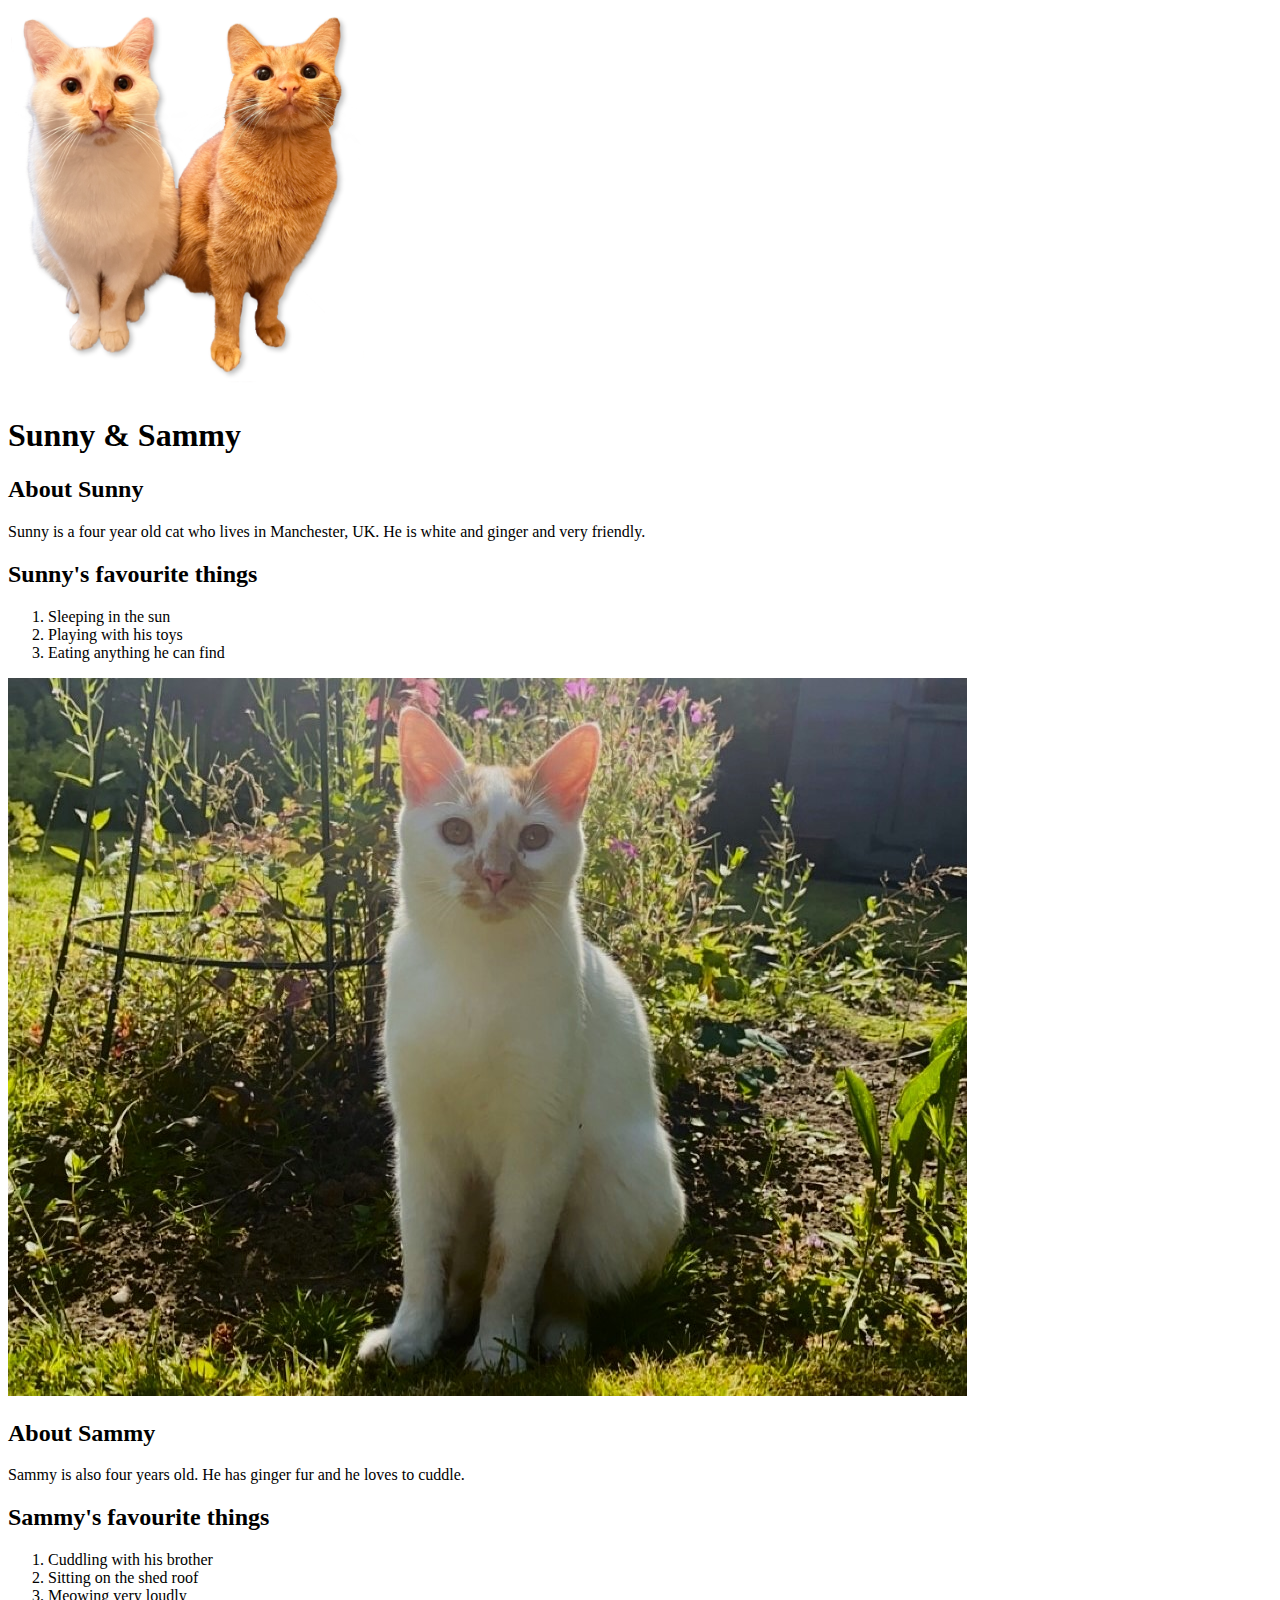
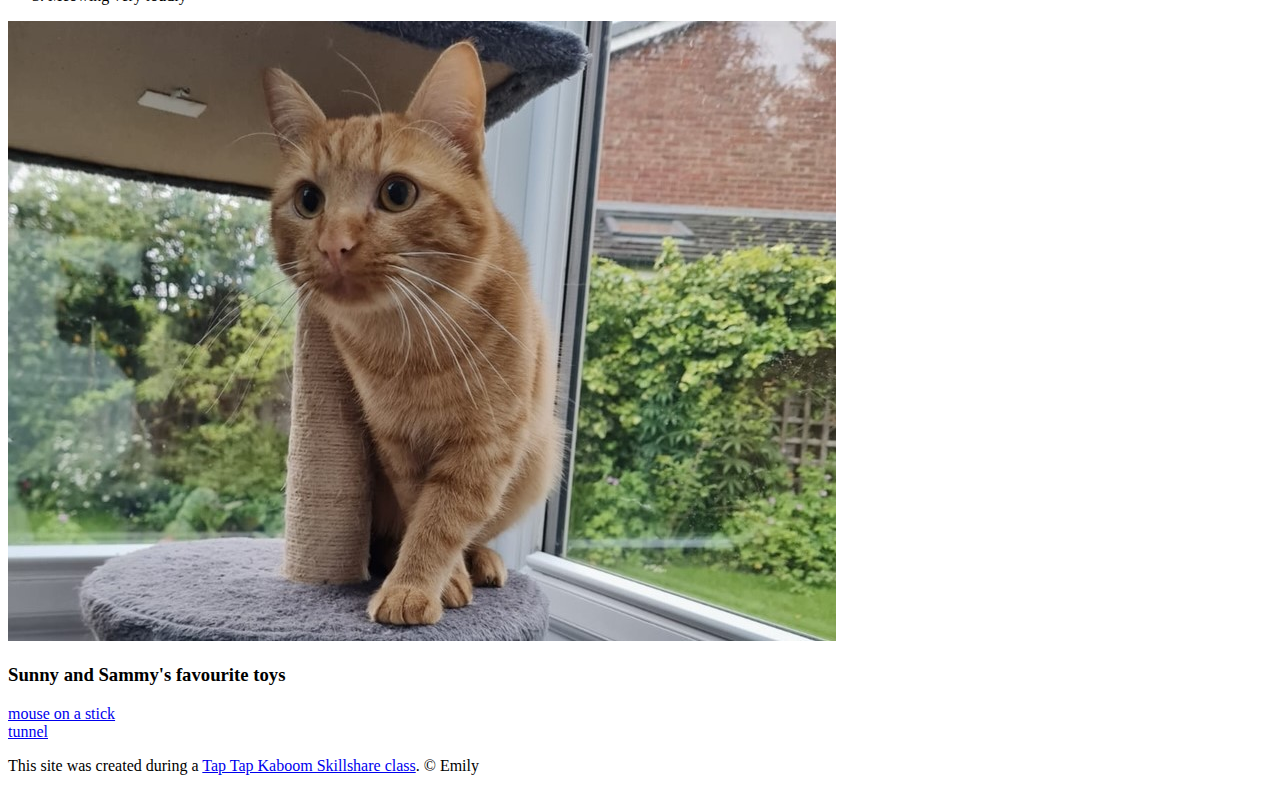
==== index.html @ 613a19a4 "Added the index.html file and a few images" ====
<!DOCTYPE html>
<html>
<head>
<title>Sunny and Sammy</title>
<link rel="icon" href="img/sunsam.png">
</head>

<body>
    <!--header element-->
    <header>
        <img src="img/sunsam.png">
        <h1>Sunny & Sammy</h1>
    </header>

    <!-- main element -->
     <main>

        <!-- Sunny -->
        <h2>About Sunny</h2>
        <p>Sunny is a four year old cat who lives in Manchester, UK. He is white and ginger and very friendly.</p>
        <h2>Sunny's favourite things</h2>
        <ol>
            <li>Sleeping in the sun</li>
            <li>Playing with his toys</li>
            <li>Eating anything he can find</li>
        </ol>
        <img src="img/sunny.jpg">

        <!-- Sammy -->
        <h2>About Sammy</h2>
        <p>Sammy is also four years old. He has ginger fur and he loves to cuddle.</p>
        <h2>Sammy's favourite things</h2>
        <ol>
            <li>Cuddling with his brother</li>
            <li>Sitting on the shed roof</li>
            <li>Meowing very loudly</li>
        </ol>
        <img src="img/sammy.jpg">

        <!-- Toys -->
        <h3>Sunny and Sammy's favourite toys</h3>
        <li><a target="_blank" href="https://www.zooplus.co.uk/shop/cats/cat_toys/cat_dangler/feathers/540873?variantId=540873.2&gad_source=1&gclid=Cj0KCQjw3bm3BhDJARIsAKnHoVU6YNxsHxI-daSqyDyAkWtXUnCIDdKVluO_graJ4IjjZgfCvsE6hmAaArliEALw_wcB&activeVariant=540873.2">mouse on a stick</a></li>
        <li><a target="_blank" href="https://www.amazon.co.uk/MODEHUAYING-outdoor-Collapsible-Crinkle-Storage/dp/B09NM2KS7D/ref=asc_df_B09NM2KS7D/?tag=googshopuk-21&linkCode=df0&hvadid=697226066763&hvpos=&hvnetw=g&hvrand=9166746639920150820&hvpone=&hvptwo=&hvqmt=&hvdev=c&hvdvcmdl=&hvlocint=&hvlocphy=9046644&hvtargid=pla-1622211345299&psc=1&mcid=8b73aa7ad16b3307ac0fdfa8d77f4b9e&gad_source=1">tunnel</a></li>
    </main>

    <!-- footer element -->
     <footer>
        <p>This site was created during a <a target="_blank" href="https://www.skillshare.com/en/classes/hand-code-your-first-website-html-css-basics/1575146775/projects?via=custom-lists">Tap Tap Kaboom Skillshare class</a>. &copy; Emily</p>
     </footer>
</body>
</html>
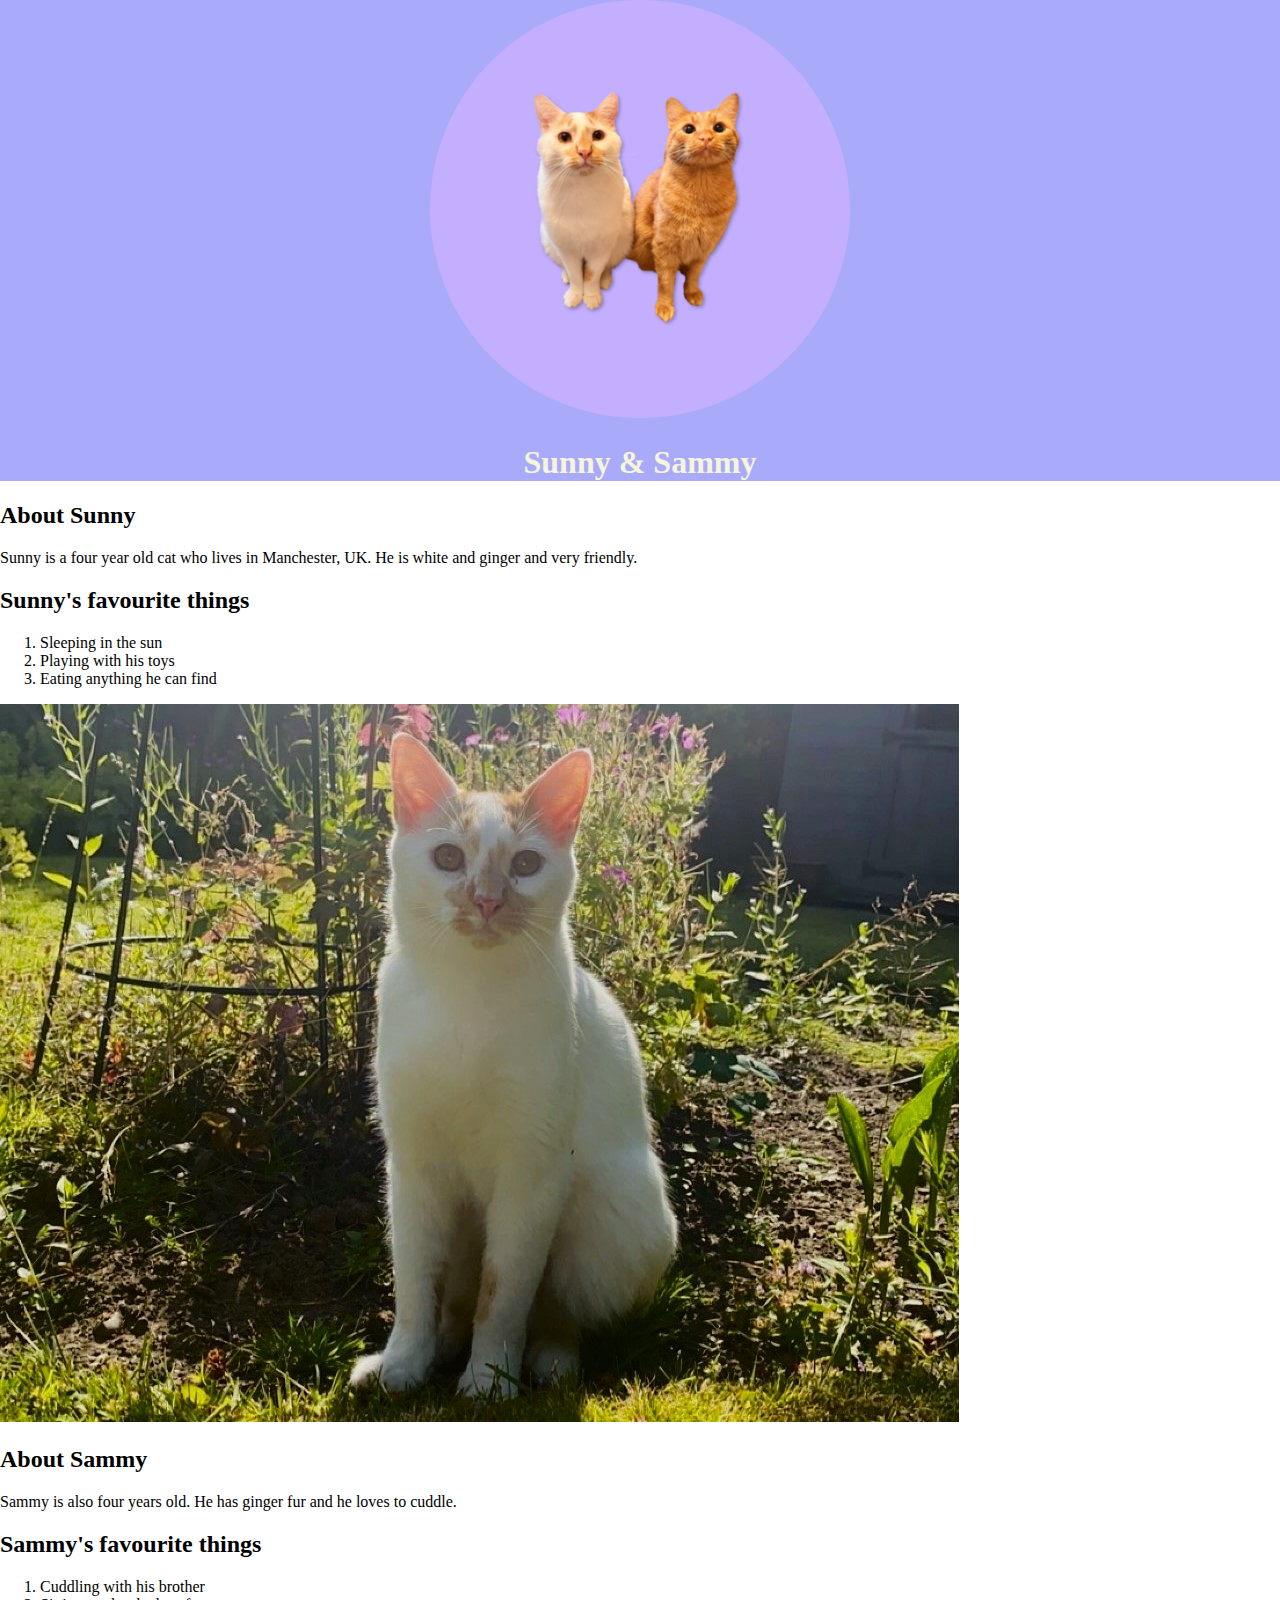
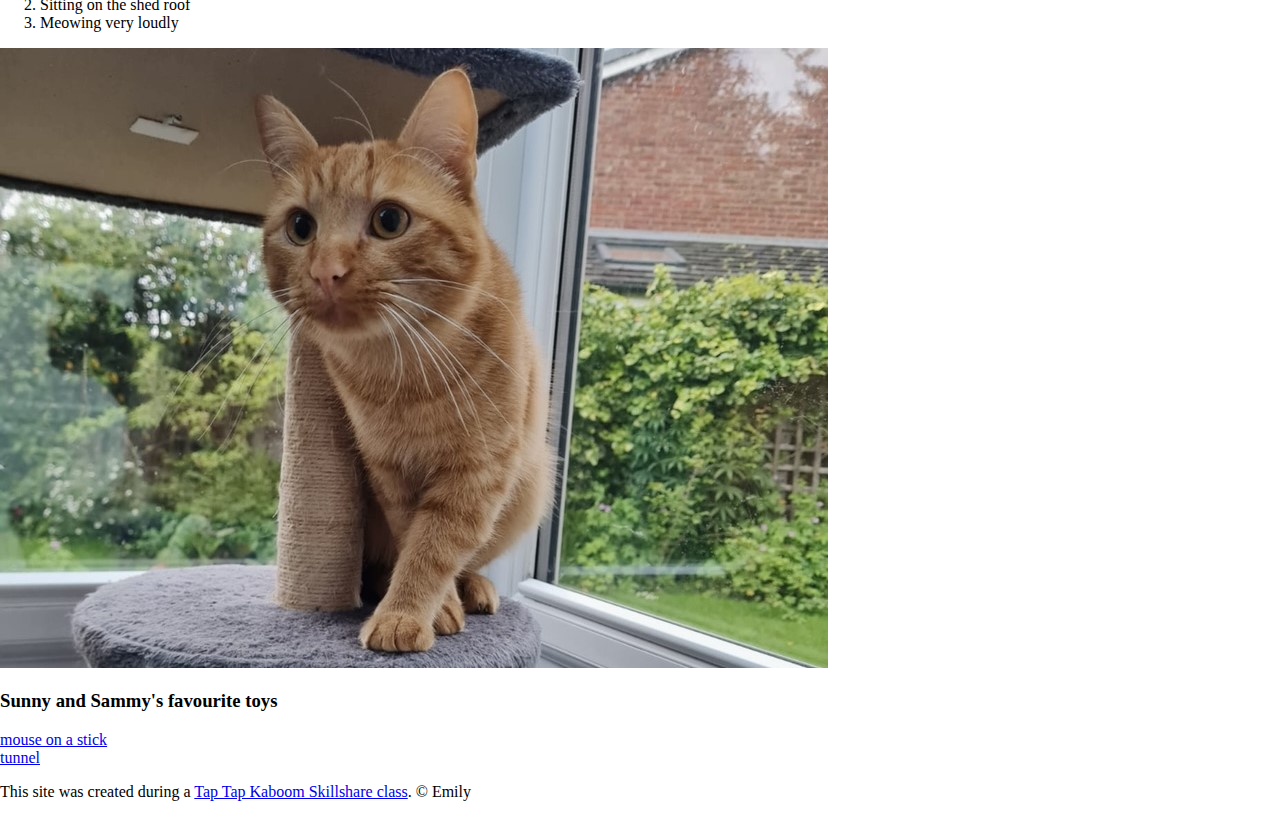
==== commit c7173f23: "started to add css" ====
--- a/index.html
+++ b/index.html
@@ -2,13 +2,14 @@
 <html>
 <head>
 <title>Sunny and Sammy</title>
-<link rel="icon" href="img/sunsam.png">
+<link rel="icon" href="img/catsbg.png">
+<link rel="stylesheet" type="text/css" href="css/cats.css">
 </head>
 
 <body>
     <!--header element-->
     <header>
-        <img src="img/sunsam.png">
+        <img src="img/catsbg.png">
         <h1>Sunny & Sammy</h1>
     </header>
 
--- a/css/cats.css
+++ b/css/cats.css
@@ -0,0 +1,17 @@
+body{
+    margin: 0;
+}
+
+header{
+    background-color:rgb(170 170 251);
+    text-align:center;
+}
+
+header h1{
+    color:beige;
+}
+
+header img{
+    width: 420px;
+    border-radius: 300px;
+}